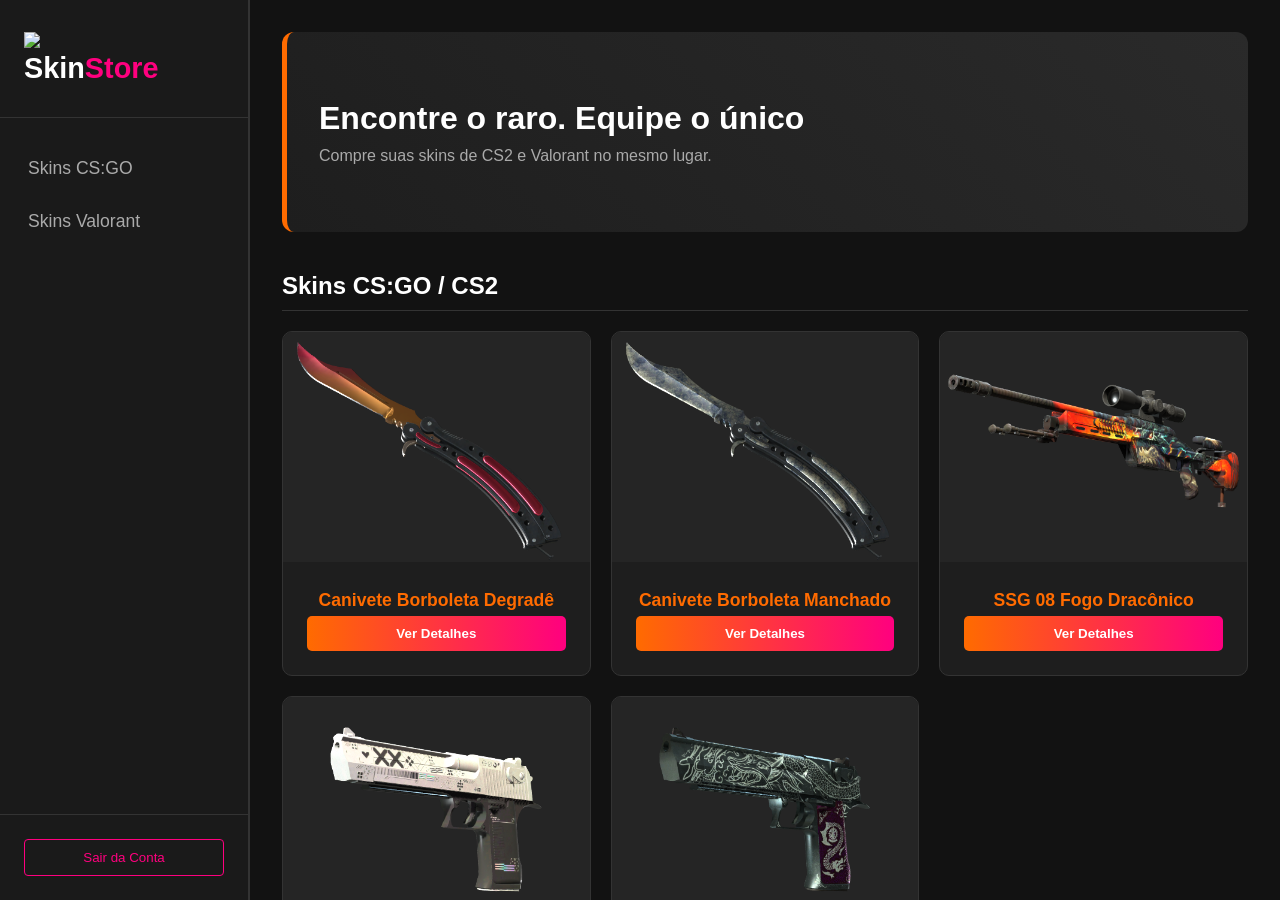
==== Home.html @ 90546040 "Add files via upload" ====
<!doctype html>
<html lang="pt-br">
  <head>
    <meta charset="UTF-8" />
    <meta name="viewport" content="width=device-width, initial-scale=1.0" />
    <title>Inventário - Dashboard</title>
    <link rel="stylesheet" href="./assets/css/Home.css" />
  </head>
  <body>
    <div class="dashboard-layout">
      <!-- Menu Lateral (Sidebar) -->
      <aside class="sidebar">
        <div class="logo">
          <img src="./img/logo.png" >
          <h2>Skin<span>Store</span></h2>
        </div>
        <nav class="menu">
          <a href="#csgo">Skins CS:GO</a>
          <a href="#vava">Skins Valorant</a>
        </nav>
        <div class="perfil-rodape">
          <button onclick="window.location.href='./index.html'">Sair da Conta</button>
        </div>
      </aside>

        <div class="scroll-area">
          <!-- Seção de Destaque -->
          <section id="destaques" class="hero-banner">
            <div class="hero-texto">
              <h1>Encontre o raro. Equipe o único 
</h1>
              <p>Compre suas skins de CS2 e Valorant no mesmo lugar.</p>
            </div>
          </section>

          <!-- Seção CS:GO -->
          <section id="csgo">
            <h2 class="sessao-titulo">Skins CS:GO / CS2</h2>
            <div class="grid-armas">
              <div class="card-arma">
                <img src="./img/cs1.png"  />
                <div class="card-info">
                  <h3>Canivete Borboleta Degradê</h3>
                  <button>Ver Detalhes</button>
                </div>
              </div>
              <div class="card-arma">
                <img src="./img/cs2.png"  />
                <div class="card-info">
                  <h3>Canivete Borboleta Manchado</h3>
                  <button>Ver Detalhes</button>
                </div>
              </div>
              <div class="card-arma">
                <img src="./img/cs3.png"  />
                <div class="card-info">
                  <h3>SSG 08 Fogo Dracônico</h3>
                  <button>Ver Detalhes</button>
                </div>
              </div>
              <!-- Adicionado: Arma 4 de CS:GO -->
              <div class="card-arma">
                <img src="./img/cs4.png"  />
                <div class="card-info">
                  <h3>StatTrak Desert Eagle</h3>
                  <button>Ver Detalhes</button>
                </div>
              </div>
              <!-- Adicionado: Arma 5 de CS:GO -->
              <div class="card-arma">
                <img src="./img/cs5.png"  />
                <div class="card-info">
                  <h3>Desert Eagle Dragão Kumicho</h3>
                  <button>Ver Detalhes</button>
                </div>
              </div>
            </div>
          </section>

          <!-- Seção Valorant (Vava) -->
          <section id="vava">
            <h2 class="sessao-titulo">Skins Valorant</h2>
            <div class="grid-armas">
              <div class="card-arma">
                <img class="vava1" src="./img/vava1.png"  />
                <div class="card-info">
                  <h3>Ares Nebulosa</h3>
                  <button>Ver Detalhes</button>
                </div>
              </div>
              <div class="card-arma">
                <img src="./img/vava2.png"  />
                <div class="card-info">
                  <h3>Classic Suburbano</h3>
                  <button>Ver Detalhes</button>
                </div>
              </div>
              <div class="card-arma">
                <img class="vava3" src="./img/vava3.png" />
                <div class="card-info">
                  <h3>Frenzy Embrasada</h3>
                  <button>Ver Detalhes</button>
                </div>
              </div>
              <div class="card-arma">
                <img class="vava4" src="./img/vava4.png" />
                <div class="card-info">
                  <h3>Sheriff Fera Incendiáriai</h3>
                  <button>Ver Detalhes</button>
                </div>
              </div>
              <!-- Adicionado: Arma 5 de Valorant -->
              <div class="card-arma">
                <img class="vava5" src="./img/vava5.png"  />
                <div class="card-info">
                  <h3>Sheriff | Íon</h3>
                  <p>Variante: Base - Nível Máximo</p>
                  <button>Ver Detalhes</button>
                </div>
              </div>
            </div>
          </section>
        </div>
      </main>
    </div>
  </body>
</html>
---- assets/css/Home.css ----
* {
    margin: 0;
    padding: 0;
    box-sizing: border-box;
    font-family: Arial, sans-serif;
}

/* Scrollbar personalizada */
::-webkit-scrollbar {
    width: 8px;
}
::-webkit-scrollbar-track {
    background: #121212; 
}
::-webkit-scrollbar-thumb {
    background: #444; 
    border-radius: 4px;
}
::-webkit-scrollbar-thumb:hover {
    background: #ff007f; 
}

body {
    background-color: #121212; /* Fundo Preto */
    color: #e0e0e0;
}

.dashboard-layout {
    display: flex;
    height: 100vh;
    overflow: hidden;
}

/* --- SIDEBAR --- */
.sidebar {
    width: 250px;
    background-color: #1a1a1a; /* Cinza Escuro */
    border-right: 2px solid #333;
    display: flex;
    flex-direction: column;
}

.logo {
    padding: 2rem 1.5rem;
    border-bottom: 1px solid #333;
}

.logo h2 {
    color: #fff;
    font-size: 1.8rem;
}

.logo span {
    color: #ff007f; /* Rosa */
}

.menu {
    flex: 1;
    display: flex;
    flex-direction: column;
    padding: 1.5rem 0;
}

.menu a {
    padding: 1rem 1.5rem;
    color: #aaa;
    text-decoration: none;
    font-size: 1.1rem;
    border-left: 4px solid transparent;
    transition: 0.3s;
}

.menu a:hover, .menu a.ativo {
    background-color: #252525;
    color: #ff6b00; /* Laranja no hover */
    border-left: 4px solid #ff6b00;
}

.perfil-rodape {
    padding: 1.5rem;
    border-top: 1px solid #333;
}

.perfil-rodape button {
    width: 100%;
    padding: 10px;
    background: transparent;
    border: 1px solid #ff007f; /* Borda rosa */
    color: #ff007f;
    border-radius: 4px;
    cursor: pointer;
    transition: 0.3s;
}

.perfil-rodape button:hover {
    background: #ff007f;
    color: #fff;
}

/* --- CONTEÚDO PRINCIPAL --- */
.conteudo-principal {
    flex: 1;
    display: flex;
    flex-direction: column;
}

.scroll-area {
    flex: 1;
    overflow-y: auto;
    padding: 2rem;
}

/* --- SEÇÃO DE DESTAQUE --- */
.hero-banner {
    width: 100%;
    height: 200px;
    background: linear-gradient(45deg, #1e1e1e, #2a2a2a);
    border-radius: 12px;
    border-left: 5px solid #ff6b00; /* Destaque laranja */
    display: flex;
    align-items: center;
    padding: 2rem;
    margin-bottom: 40px;
}

.hero-texto h1 {
    font-size: 2rem;
    color: #fff;
    margin-bottom: 10px;
}

.hero-texto p {
    color: #aaa;
}

/* --- GRID DE ARMAS --- */
.sessao-titulo {
    font-size: 1.5rem;
    color: #fff;
    margin-bottom: 20px;
    border-bottom: 1px solid #333;
    padding-bottom: 10px;
}

.grid-armas {
    display: grid;
    grid-template-columns: repeat(auto-fill, minmax(250px, 1fr));
    gap: 20px;
    margin-bottom: 50px;
}

.card-arma {
    background-color: #1e1e1e; /* Cinza Escuro */
    border: 1px solid #333;
    border-radius: 10px;
    overflow: hidden;
    transition: 0.3s;
}

.card-arma:hover {
    border-color: #ff007f; /* Borda rosa no hover */
    transform: translateY(-5px);
    box-shadow: 0 8px 20px rgba(255, 0, 127, 0.15);
}

.card-arma img {
    width: 100%;
    height: auto;
    object-fit: cover;
    background-color: #252525;
}

.card-info {
    padding: 1.5rem;
    text-align: center;
}

.card-info h3 {
    color: #ff6b00; /* Laranja */
    margin-bottom: 5px;
    font-size: 1.1rem;
}

.card-info p {
    color: #888;
    font-size: 0.9rem;
    margin-bottom: 15px;
    min-height: 40px; /* Garante que os cards fiquem alinhados se o texto for pequeno */
}

.card-info button {
    width: 100%;
    padding: 10px;
    background: linear-gradient(90deg, #ff6b00, #ff007f);
    border: none;
    border-radius: 5px;
    color: #fff;
    font-weight: bold;
    cursor: pointer;
    transition: 0.3s;
}

.card-info button:hover {
    opacity: 0.8;
}
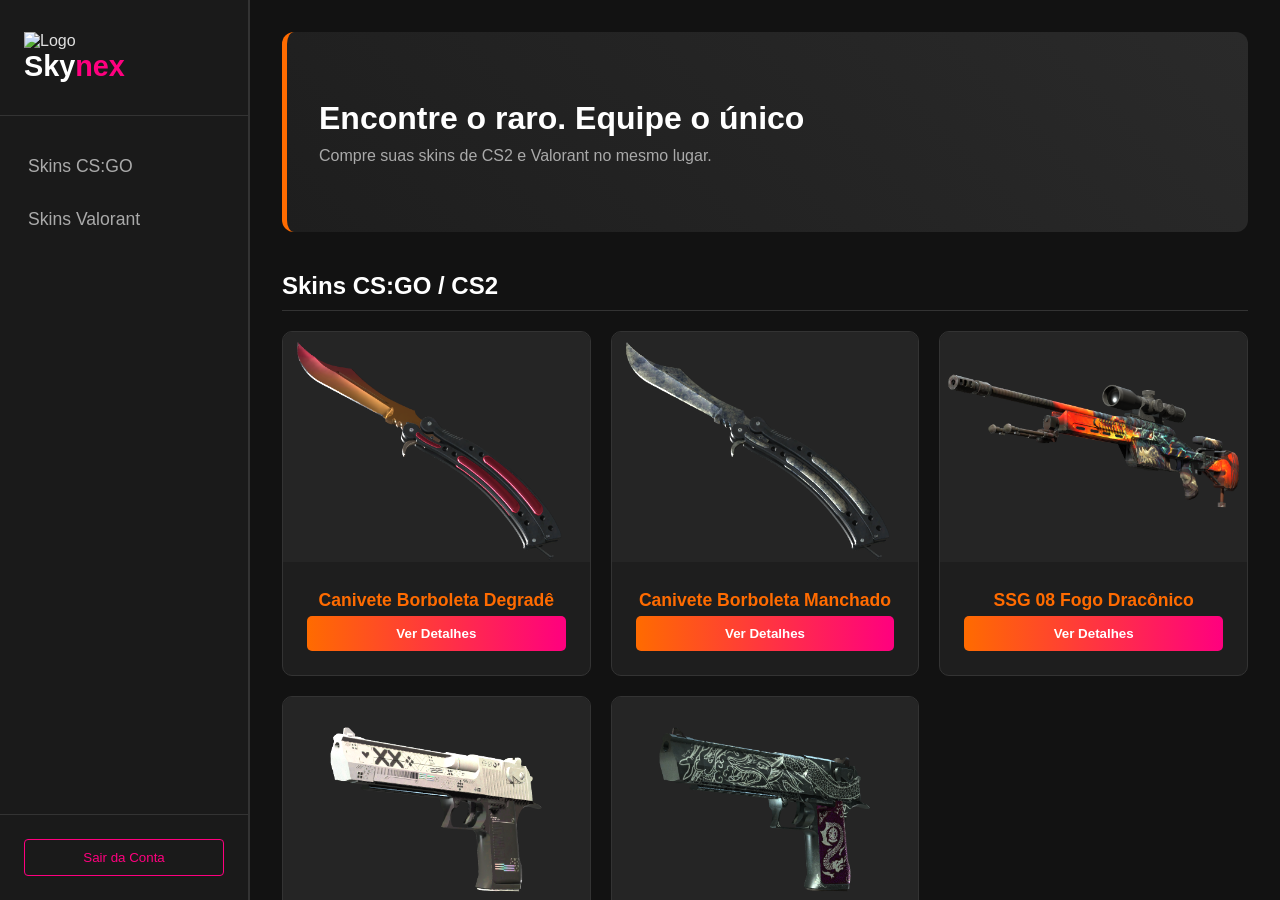
==== commit 7b9dbfc1: "Add files via upload" ====
--- a/Home.html
+++ b/Home.html
@@ -11,8 +11,8 @@
       <!-- Menu Lateral (Sidebar) -->
       <aside class="sidebar">
         <div class="logo">
-          <img src="./img/logo.png" >
-          <h2>Skin<span>Store</span></h2>
+          <img src="./img/logo.png" alt="Logo" class="logo-img" />
+          <h2>Sky<span>nex</span></h2>
         </div>
         <nav class="menu">
           <a href="#csgo">Skins CS:GO</a>
